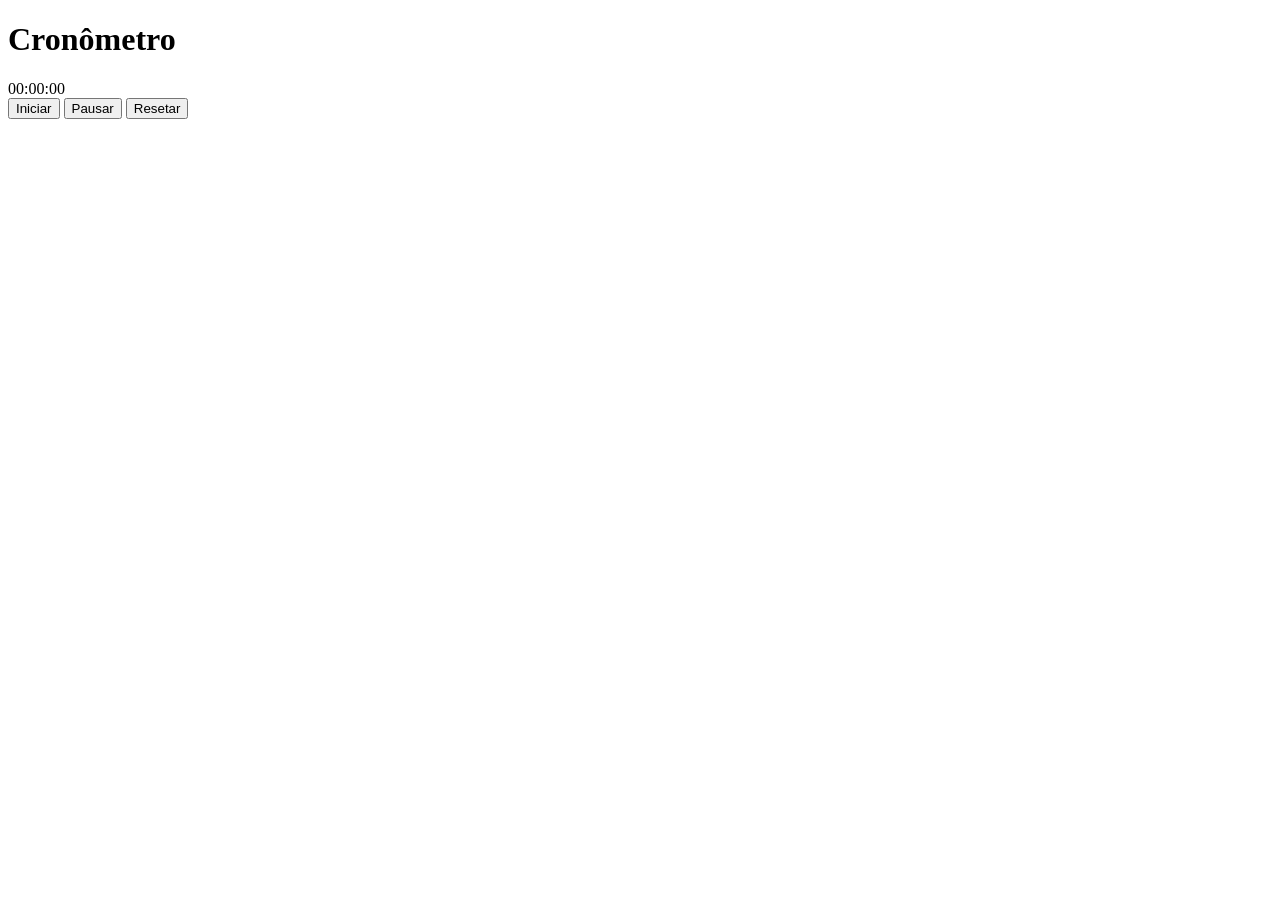
==== Cronometro/index.html @ b769fa74 "15.04.25" ====
<!DOCTYPE html>
<html lang="pt-br">
<head>
  <meta charset="UTF-8">
  <meta name="viewport" content="width=device-width, initial-scale=1.0">
  <title>Cronômetro</title>
  <link rel="stylesheet" href="styles.css">
</head>
<body>
  <div class="container">
    <h1>Cronômetro</h1>
    <div id="display">00:00:00</div>
    <div class="buttons">
      <button onclick="start()">Iniciar</button>
      <button onclick="pause()">Pausar</button>
      <button onclick="reset()">Resetar</button>
    </div>
  </div>

  <script src="script.js"></script>
</body>
</html>
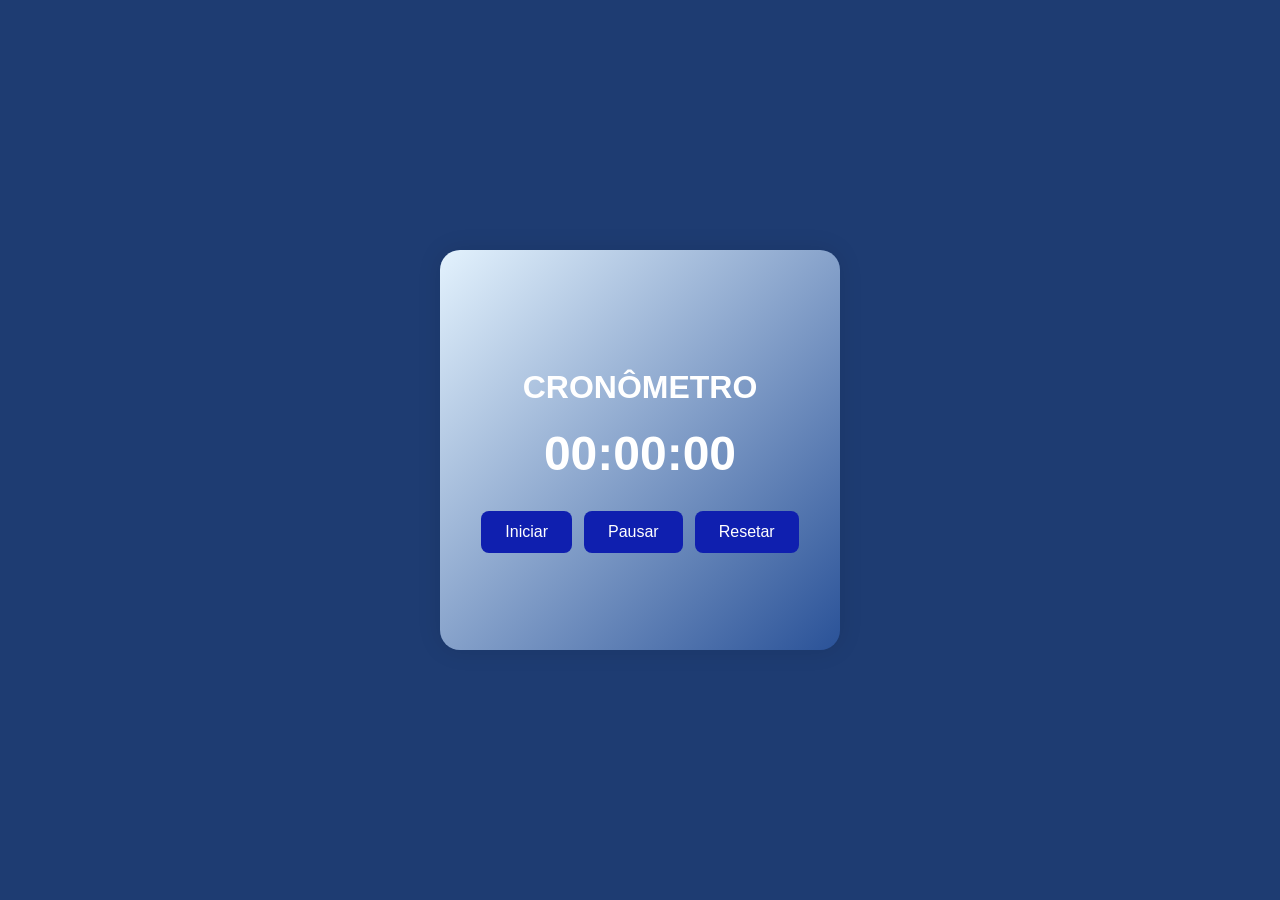
==== commit 16478376: "15.04.25" ====
--- a/Cronometro/index.html
+++ b/Cronometro/index.html
@@ -2,13 +2,12 @@
 <html lang="pt-br">
 <head>
   <meta charset="UTF-8">
-  <meta name="viewport" content="width=device-width, initial-scale=1.0">
   <title>Cronômetro</title>
-  <link rel="stylesheet" href="styles.css">
+  <link rel="stylesheet" href="style.css">
 </head>
 <body>
   <div class="container">
-    <h1>Cronômetro</h1>
+    <h1>CRONÔMETRO</h1>
     <div id="display">00:00:00</div>
     <div class="buttons">
       <button onclick="start()">Iniciar</button>
@@ -17,6 +16,9 @@
     </div>
   </div>
 
+  <!-- Som do clique -->
+  <audio id="clickSound" src="sounds/clique1.mp3"></audio>
+
   <script src="script.js"></script>
 </body>
 </html>
--- a/Cronometro/style.css
+++ b/Cronometro/style.css
@@ -0,0 +1,62 @@
+body {
+    background: #1e3c72;
+    font-family: 'Segoe UI', sans-serif;
+    display: flex;
+    justify-content: center;
+    align-items: center;
+    height: 100vh;
+    margin: 0;
+  }
+  
+  .container {
+    background: linear-gradient(135deg, #e3f2fd, #2a5298);
+    padding: 40px;
+    border-radius: 20px;
+    box-shadow: 0 0 25px rgba(0,0,0,0.1);
+    text-align: center;
+    width: 320px;
+    height: 320px;
+    display: flex;
+    flex-direction: column;
+    justify-content: center;
+  }
+  
+  h1 {
+    margin-bottom: 20px;
+    color: #ffffff;
+  }
+  
+  #display {
+    font-size: 48px;
+    margin-bottom: 30px;
+    color: #ffffff;
+    font-weight: bold;
+  }
+  
+  .buttons {
+    display: flex;
+    justify-content: center;
+    gap: 12px;
+  }
+  
+  .buttons button {
+    background: #0f1faf;
+    color: #ffffff;
+    border: none;
+    padding: 12px 24px;
+    border-radius: 8px;
+    cursor: pointer;
+    transition: transform 0.2s ease, box-shadow 0.2s ease, background-color 0.3s;
+    font-size: 16px;
+  }
+  
+  .buttons button:hover {
+    background: #13acf3;
+    transform: scale(1.2); /* Botão cresce ao passar o mouse */
+  }
+  
+  .buttons button:active {
+    transform: scale(1.4); /* Botão expande ainda mais ao clicar */
+    box-shadow: 0 0 15px rgba(0,0,0,0.3);
+  }
+  
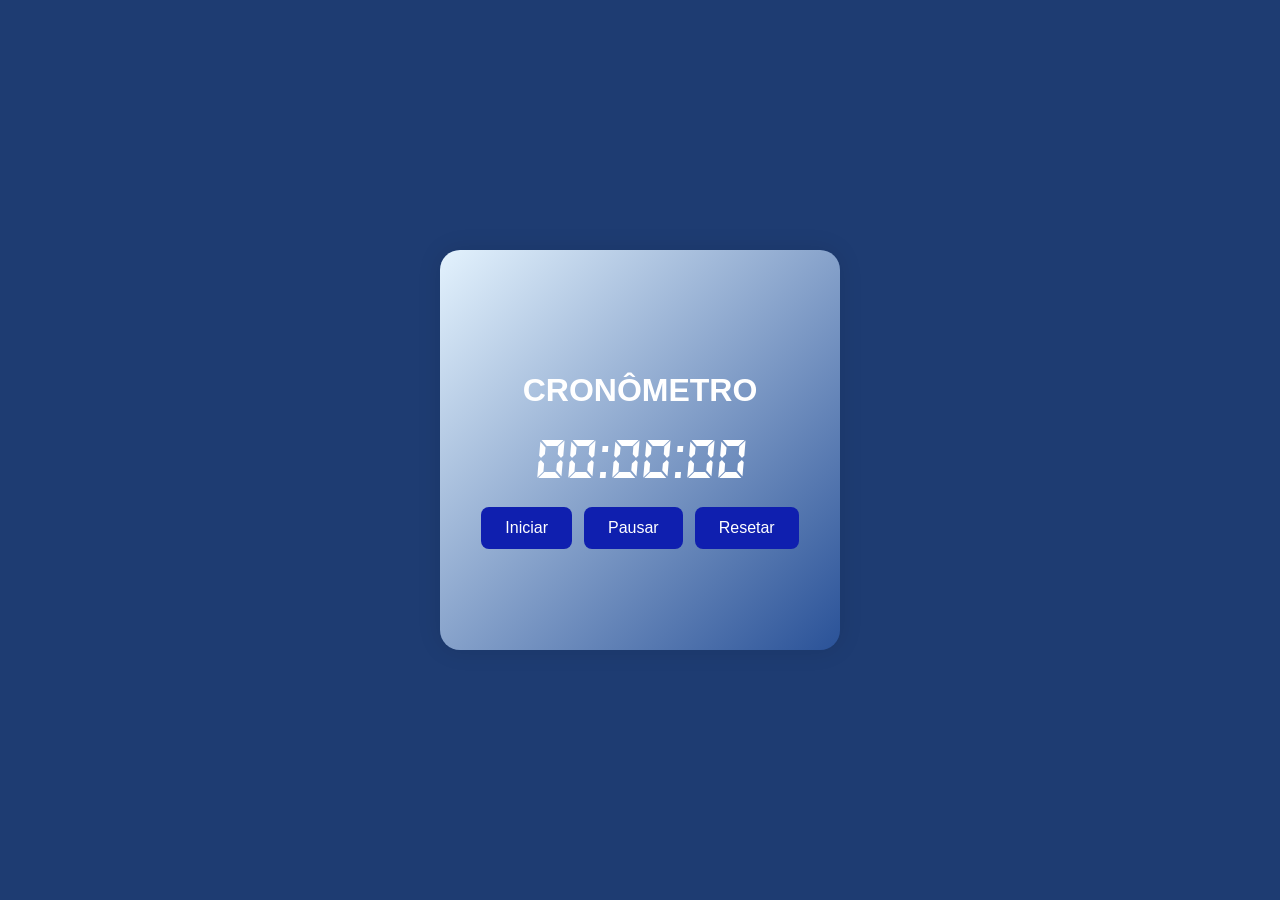
==== commit 249aa51d: "15.04.25" ====
--- a/Cronometro/index.html
+++ b/Cronometro/index.html
@@ -9,6 +9,7 @@
   <div class="container">
     <h1>CRONÔMETRO</h1>
     <div id="display">00:00:00</div>
+    <br>
     <div class="buttons">
       <button onclick="start()">Iniciar</button>
       <button onclick="pause()">Pausar</button>
--- a/Cronometro/style.css
+++ b/Cronometro/style.css
@@ -27,12 +27,10 @@
   }
   
   #display {
-    font-size: 48px;
-    margin-bottom: 30px;
+    font-family: 'DS-Digital', monospace;
+    font-size: 60px;
     color: #ffffff;
-    font-weight: bold;
   }
-  
   .buttons {
     display: flex;
     justify-content: center;
@@ -59,4 +57,9 @@
     transform: scale(1.4); /* Botão expande ainda mais ao clicar */
     box-shadow: 0 0 15px rgba(0,0,0,0.3);
   }
-  +
+  @font-face {
+    font-family: 'DS-Digital';
+    src: url('fonts/DS-DIGIT.TTF') format('truetype');
+  }
+  
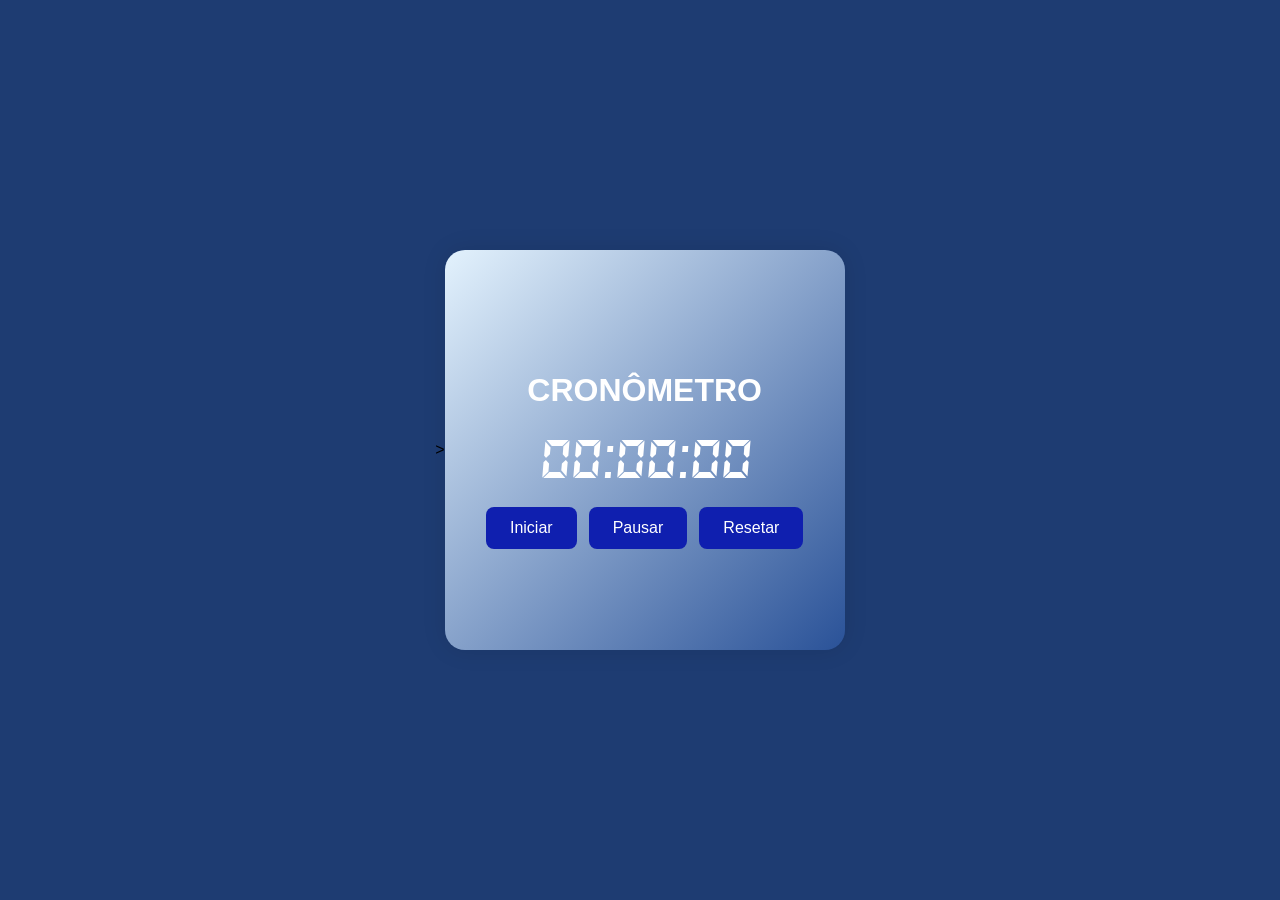
==== commit 54aa1031: "20.05" ====
--- a/Cronometro/index.html
+++ b/Cronometro/index.html
@@ -6,11 +6,12 @@
   <link rel="stylesheet" href="style.css">
 </head>
 <body>
+  <!--responsável em exibir o tem formado por horas; minutos; segundos-->>
   <div class="container">
     <h1>CRONÔMETRO</h1>
     <div id="display">00:00:00</div>
     <br>
-    <div class="buttons">
+    <div class="buttons"> 
       <button onclick="start()">Iniciar</button>
       <button onclick="pause()">Pausar</button>
       <button onclick="reset()">Resetar</button>
--- a/Cronometro/style.css
+++ b/Cronometro/style.css
@@ -8,7 +8,7 @@
     margin: 0;
   }
   
-  .container {
+  .container { 
     background: linear-gradient(135deg, #e3f2fd, #2a5298);
     padding: 40px;
     border-radius: 20px;
